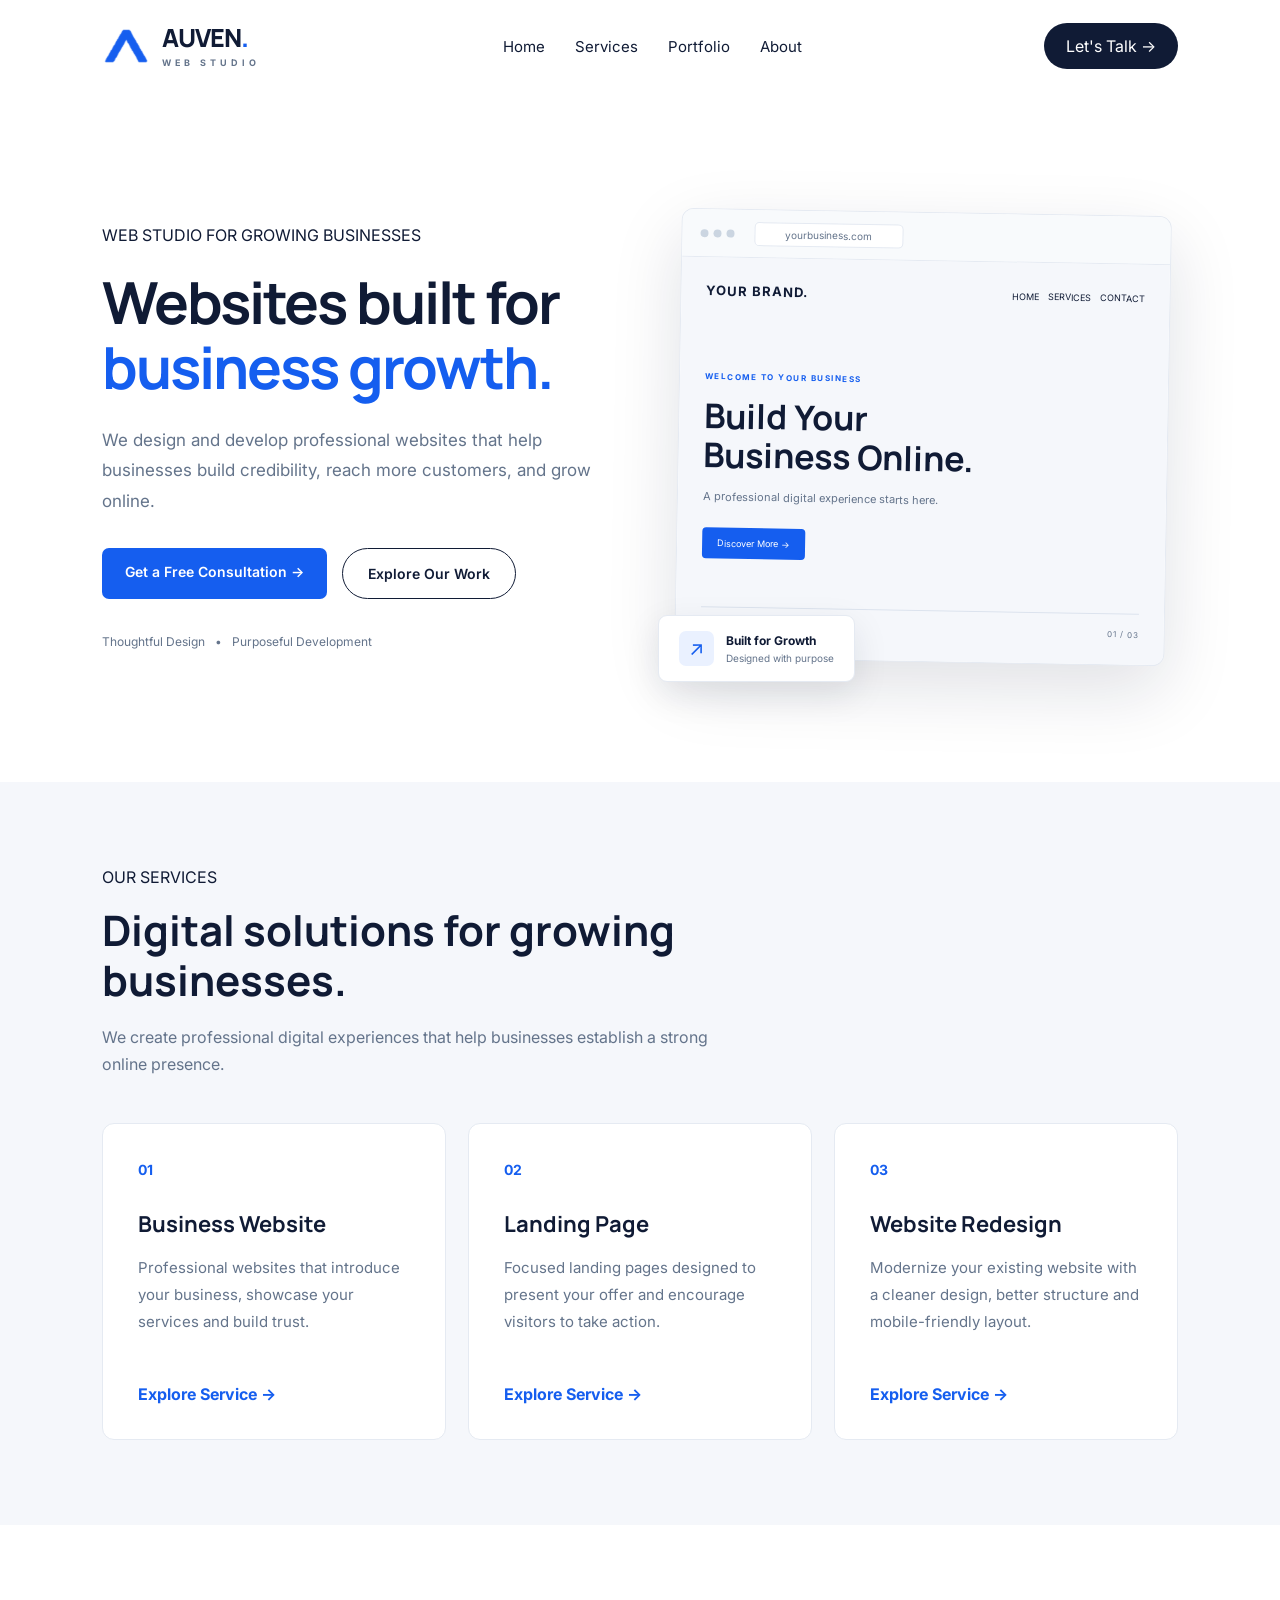
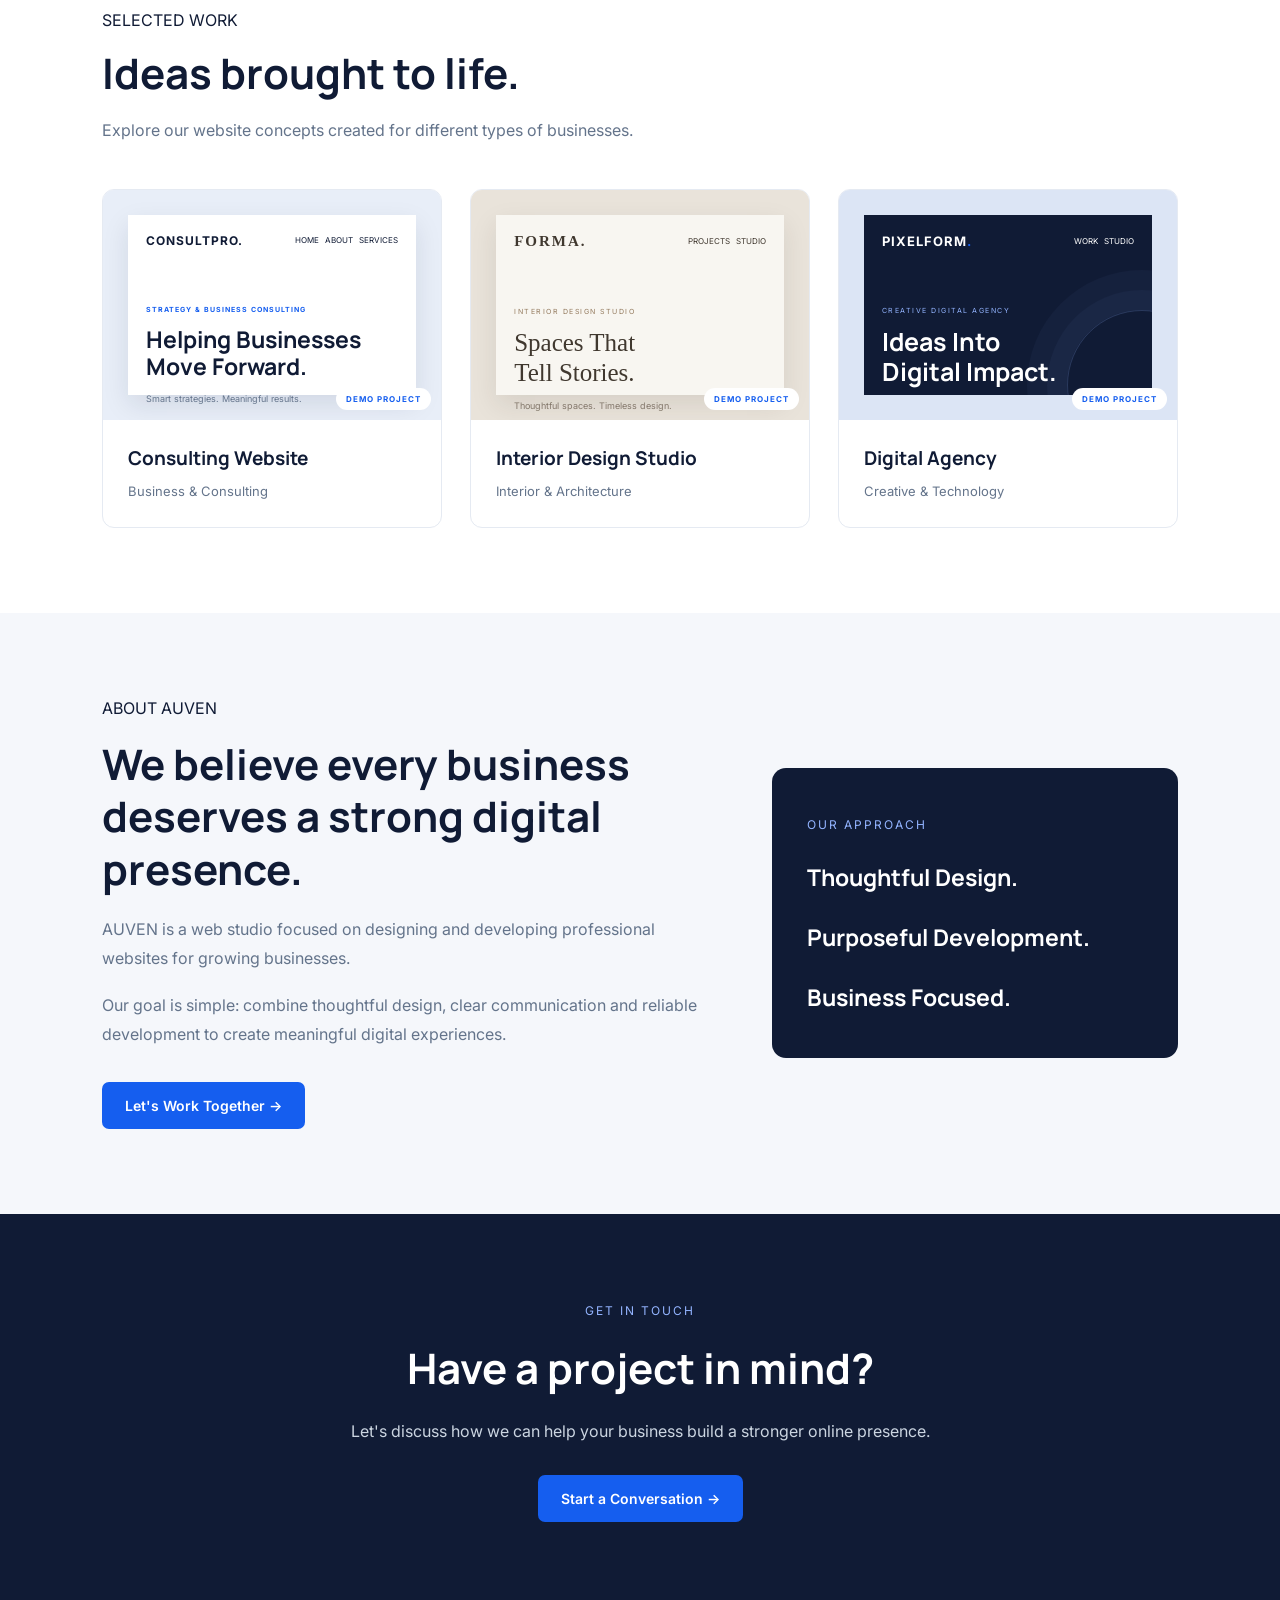
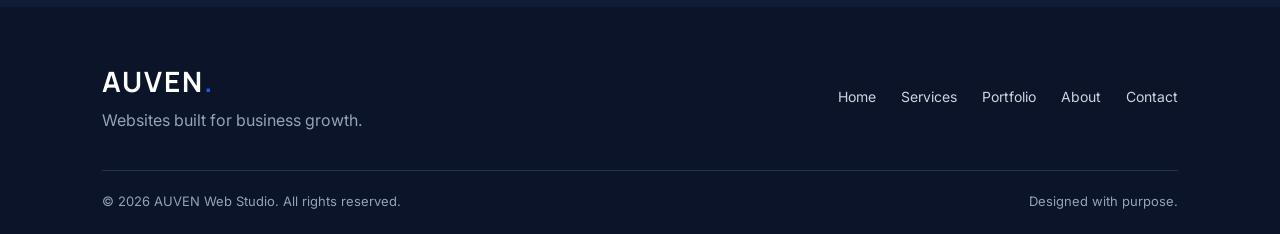
==== index.html @ 6b2d95c3 "Add files via upload" ====
<!DOCTYPE html>
<html lang="en">
<head>
    <meta charset="UTF-8">
    <meta name="viewport" content="width=device-width, initial-scale=1.0">

    <title>AUVEN | Web Studio</title>
    <meta name="description" content="AUVEN Web Studio designs and develops professional websites, landing pages and website redesigns for growing businesses.">
    <meta name="theme-color" content="#101B35">
    <meta property="og:title" content="AUVEN | Web Studio">
    <meta property="og:description" content="Professional websites built for growing businesses.">
    <meta property="og:type" content="website">
    <link rel="preconnect" href="https://fonts.googleapis.com">
    <link rel="preconnect" href="https://fonts.gstatic.com" crossorigin>
    <link href="https://fonts.googleapis.com/css2?family=Inter:wght@400;500;600;700&family=Manrope:wght@400;500;600;700;800&display=swap" rel="stylesheet">

    <link rel="stylesheet" href="style.css">
    <link rel="icon" type="image/png" href="auven-favicon.png">
</head>

<body>

    
<header class="navbar">

    <a href="#home" class="logo">
    <img
        src="auven-logo-transparent.png"
        alt=""
        class="logo-symbol"
    >

    <span class="logo-text">
        <span class="logo-name">AUVEN<span>.</span></span>
        <small>WEB STUDIO</small>
    </span>
</a>

    <nav aria-label="Main navigation">
        <a href="#home">Home</a>
        <a href="#services">Services</a>
        <a href="#portfolio">Portfolio</a>
        <a href="#about">About</a>
    </nav>

    <a href="#contact" class="nav-button">
        Let's Talk →
    </a>

</header>

<main>
    <section class="hero" id="home">
    <div class="hero-content">
        <span class="tag">WEB STUDIO FOR GROWING BUSINESSES</span>

        <h1>Websites built for <span>business growth.</span></h1>

        <p>
            We design and develop professional websites that help
            businesses build credibility, reach more customers,
            and grow online.
        </p>

        <div class="hero-buttons">
            <a href="#contact" class="primary-button">
                Get a Free Consultation →
            </a>

            <a href="#portfolio" class="secondary-button">
                Explore Our Work
            </a>
        </div>

        <div class="hero-trust">
            <span>Thoughtful Design</span>
            <span>•</span>
            <span>Purposeful Development</span>
        </div>
    </div>

    <div class="hero-visual">
        <div class="browser-window">
            <div class="browser-top">
                <div class="browser-dots">
                    <span></span>
                    <span></span>
                    <span></span>
                </div>
                <div class="browser-address">yourbusiness.com</div>
            </div>

            <div class="website-preview">
                <div class="preview-nav">
                    <strong>YOUR BRAND.</strong>
                    <span>HOME &nbsp; SERVICES &nbsp; CONTACT</span>
                </div>

                <div class="preview-content">
                    <span>WELCOME TO YOUR BUSINESS</span>
                    <h3>Build Your<br>Business Online.</h3>
                    <p>A professional digital experience starts here.</p>
                    <div class="preview-button">Discover More →</div>
                </div>

                <div class="preview-footer">
                    <span>DESIGNED WITH PURPOSE</span>
                    <span>01 / 03</span>
                </div>
            </div>
        </div>

        <div class="floating-card">
            <span class="floating-icon">↗</span>
            <div>
                <strong>Built for Growth</strong>
                <small>Designed with purpose</small>
            </div>
        </div>
    </div>
</section>

    
<section class="services" id="services">

    <div class="section-heading">
        <span class="tag">OUR SERVICES</span>
        <h2>Digital solutions for growing businesses.</h2>
        <p>
            We create professional digital experiences
            that help businesses establish a strong online presence.
        </p>
    </div>

    <div class="service-container">

        <div class="service-card">
            <span class="service-number">01</span>
            <h3>Business Website</h3>
            <p>
                Professional websites that introduce your
                business, showcase your services and build trust.
            </p>
            <a href="#contact">Explore Service →</a>
        </div>

        <div class="service-card">
            <span class="service-number">02</span>
            <h3>Landing Page</h3>
            <p>
                Focused landing pages designed to present
                your offer and encourage visitors to take action.
            </p>
            <a href="#contact">Explore Service →</a>
        </div>

        <div class="service-card">
            <span class="service-number">03</span>
            <h3>Website Redesign</h3>
            <p>
                Modernize your existing website with a cleaner
                design, better structure and mobile-friendly layout.
            </p>
            <a href="#contact">Explore Service →</a>
        </div>

    </div>

</section>


    

<section class="portfolio" id="portfolio">

    <div class="section-heading">
        <span class="tag">SELECTED WORK</span>
        <h2>Ideas brought to life.</h2>
        <p>
            Explore our website concepts created
            for different types of businesses.
        </p>
    </div>

    <div class="portfolio-container">

        <!-- CARD 1: CONSULTING -->
        <a href="consulting.html" class="portfolio-card portfolio-link">

            <div class="portfolio-image image-one consulting-preview">
                <div class="consulting-site">
                    <div class="consulting-nav">
                        <strong>CONSULTPRO.</strong>
                        <span>HOME &nbsp; ABOUT &nbsp; SERVICES</span>
                    </div>

                    <div class="consulting-content">
                        <small>STRATEGY & BUSINESS CONSULTING</small>
                        <h3>Helping Businesses<br>Move Forward.</h3>
                        <p>Smart strategies. Meaningful results.</p>
                        <span class="consulting-btn">EXPLORE MORE →</span>
                    </div>
                </div>

                <span class="demo-label">DEMO PROJECT</span>
            </div>

            <div class="portfolio-info">
                <h3>Consulting Website</h3>
                <p>Business & Consulting</p>
            </div>

        </a>


        <!-- CARD 2: INTERIOR DESIGN -->
        <a href="interior.html" class="portfolio-card portfolio-link">

            <div class="portfolio-image interior-preview">
                <div class="interior-site">
                    <div class="interior-nav">
                        <strong>FORMA.</strong>
                        <span>PROJECTS &nbsp; STUDIO</span>
                    </div>

                    <div class="interior-content">
                        <small>INTERIOR DESIGN STUDIO</small>
                        <h3>Spaces That<br>Tell Stories.</h3>
                        <p>Thoughtful spaces. Timeless design.</p>
                        <span class="interior-btn">VIEW PROJECTS ↗</span>
                    </div>
                </div>

                <span class="demo-label">DEMO PROJECT</span>
            </div>

            <div class="portfolio-info">
                <h3>Interior Design Studio</h3>
                <p>Interior & Architecture</p>
            </div>

        </a>
        <!-- CARD 3: DIGITAL AGENCY -->
        <a href="digital.html" class="portfolio-card portfolio-link">
    


            <div class="portfolio-image agency-preview">
                <div class="agency-site">
                    <div class="agency-nav">
                        <strong>PIXELFORM<span>.</span></strong>
                        <span>WORK &nbsp; STUDIO</span>
                    </div>

                    <div class="agency-content">
                        <small>CREATIVE DIGITAL AGENCY</small>
                        <h3>Ideas Into<br>Digital Impact.</h3>
                        <p>Creative thinking. Digital solutions.</p>
                        <span class="agency-btn">LET'S TALK ↗</span>
                    </div>

                    <div class="agency-decoration"></div>
                </div>

                <span class="demo-label">DEMO PROJECT</span>
            </div>

            <div class="portfolio-info">
                <h3>Digital Agency</h3>
                <p>Creative & Technology</p>
            </div>

        </a>

    </div>

</section>



    
<section class="about" id="about">

    <div class="about-content">

        <span class="tag">ABOUT AUVEN</span>

        <h2>
            We believe every business
            deserves a strong digital presence.
        </h2>

        <p>
            AUVEN is a web studio focused on designing
            and developing professional websites for
            growing businesses.
        </p>

        <p>
            Our goal is simple: combine thoughtful design,
            clear communication and reliable development
            to create meaningful digital experiences.
        </p>

        <a href="#contact" class="primary-button">
            Let's Work Together →
        </a>

    </div>

    <div class="about-side">
        <div class="about-box">
            <span>OUR APPROACH</span>
            <h3>Thoughtful Design.</h3>
            <h3>Purposeful Development.</h3>
            <h3>Business Focused.</h3>
        </div>
    </div>

</section>


    <section class="contact" id="contact">
    <div class="contact-content">
        <span class="tag">GET IN TOUCH</span>

        <h2>Have a project in mind?</h2>

        <p>
            Let's discuss how we can help your business
            build a stronger online presence.
        </p>

        <a 
    href="https://mail.google.com/mail/?view=cm&fs=1&to=asifmahmudnoyon42@gmail.com"
    target="_blank"
    rel="noopener noreferrer"
    class="primary-button">
    Start a Conversation →
</a>
    </div>
</section>

</main>
<footer class="footer">
    <div class="footer-content">
        <div class="footer-brand">
            <h2>AUVEN<span>.</span></h2>
            <p>Websites built for business growth.</p>
        </div>

        <div class="footer-links">
            <a href="#home">Home</a>
            <a href="#services">Services</a>
            <a href="#portfolio">Portfolio</a>
            <a href="#about">About</a>
            <a href="#contact">Contact</a>
        </div>
    </div>

    <div class="footer-bottom">
        <p>© 2026 AUVEN Web Studio. All rights reserved.</p>
        <p>Designed with purpose.</p>
    </div>
</footer>
</body>
</html>
---- style.css ----
* {
    margin: 0;
    padding: 0;
    box-sizing: border-box;
}

html {
    scroll-behavior: smooth;
}

body {
    font-family: 'Inter', sans-serif;
    background: #F5F7FB;
    color: #101B35;
}

h1, h2, h3, .logo {
    font-family: 'Manrope', sans-serif;
}

/* NAVIGATION */

.navbar {
    display: flex;
    justify-content: space-between;
    align-items: center;
    padding: 22px 8%;
    background: white;
}


.logo {
    display: flex;
    align-items: center;
    gap: 12px;
    text-decoration: none;
}

.logo-symbol {
    width: 48px;
    height: 48px;
    object-fit: contain;
}

.logo-text {
    display: flex;
    flex-direction: column;
    font-family: 'Manrope', sans-serif;
    color: #101B35;
}

.logo-name {
    display: inline-block;
    font-size: 25px;
    font-weight: 800;
    line-height: 1.1;
    letter-spacing: -1px;
}

.logo-name span {
    color: #155EEF;
}

.logo-text small {
    display: block;
    margin-top: 5px;
    font-family: 'Inter', sans-serif;
    font-size: 9px;
    font-weight: 700;
    letter-spacing: 4px;
    color: #64748B;
}
nav {
    display: flex;
    gap: 30px;
}

nav a {
    text-decoration: none;
    color: #101B35;
    font-size: 15px;
}

nav a:hover {
    color: #155EEF;
}

.nav-button {
    background: #101B35;
    color: white;
    padding: 13px 22px;
    border-radius: 30px;
    text-decoration: none;
}

/* HERO SECTION */

/* HERO SECTION */
.hero {
    padding: 100px 8%;
    min-height: 620px;
    display: grid;
    grid-template-columns: 1fr 1fr;
    align-items: center;
    gap: 55px;
    background: white;
    overflow: hidden;
}

.hero-content {
    max-width: 620px;
}

.hero h1 {
    font-size: 58px;
    line-height: 1.12;
    margin: 25px 0;
    letter-spacing: -2px;
}

.hero h1 span {
    color: #155EEF;
}

.hero p {
    font-size: 17px;
    line-height: 1.8;
    color: #64748B;
    max-width: 520px;
}

.hero-buttons {
    display: flex;
    gap: 15px;
    margin-top: 32px;
    flex-wrap: wrap;
}

.primary-button,
.secondary-button {
    padding: 15px 23px;
    border-radius: 7px;
    text-decoration: none;
    display: inline-block;
    font-weight: 600;
    font-size: 14px;
}

.primary-button {
    background: #155EEF;
    color: white;
}

.secondary-button {
    border: 1px solid #D5DCE8;
    color: #101B35;
}

.hero-trust {
    display: flex;
    flex-wrap: wrap;
    gap: 10px;
    margin-top: 35px;
    color: #64748B;
    font-size: 12px;
}

/* HERO WEBSITE PREVIEW */
.hero-visual {
    position: relative;
    padding: 20px 10px;
}

.browser-window {
    background: white;
    border: 1px solid #E5EAF2;
    border-radius: 12px;
    overflow: hidden;
    box-shadow: 0 25px 70px rgba(16, 27, 53, 0.13);
    transform: rotate(1deg);
}

.browser-top {
    height: 48px;
    padding: 0 18px;
    display: flex;
    align-items: center;
    gap: 20px;
    background: #F8FAFC;
    border-bottom: 1px solid #E5EAF2;
}

.browser-dots {
    display: flex;
    gap: 5px;
}

.browser-dots span {
    width: 8px;
    height: 8px;
    background: #CBD5E1;
    border-radius: 50%;
}

.browser-address {
    background: white;
    border: 1px solid #E5EAF2;
    border-radius: 5px;
    padding: 5px 30px;
    font-size: 10px;
    color: #64748B;
}

.website-preview {
    padding: 25px;
    min-height: 350px;
    background: #F5F7FB;
}

.preview-nav {
    display: flex;
    justify-content: space-between;
    align-items: center;
    font-size: 9px;
    color: #101B35;
}

.preview-nav strong {
    font-size: 13px;
    letter-spacing: 1px;
}

.preview-content {
    margin-top: 65px;
}

.preview-content > span {
    font-size: 8px;
    letter-spacing: 1.5px;
    color: #155EEF;
    font-weight: bold;
}

.preview-content h3 {
    font-size: 34px;
    line-height: 1.15;
    margin: 13px 0;
    color: #101B35;
}

.preview-content p {
    font-size: 11px;
    color: #64748B;
}

.preview-button {
    display: inline-block;
    margin-top: 20px;
    padding: 10px 15px;
    background: #155EEF;
    color: white;
    border-radius: 4px;
    font-size: 9px;
}

.preview-footer {
    display: flex;
    justify-content: space-between;
    margin-top: 48px;
    padding-top: 15px;
    border-top: 1px solid #DCE3EE;
    font-size: 8px;
    letter-spacing: 1px;
    color: #64748B;
}

.floating-card {
    position: absolute;
    bottom: 0;
    left: -10px;
    display: flex;
    align-items: center;
    gap: 12px;
    background: white;
    padding: 15px 20px;
    border: 1px solid #E5EAF2;
    border-radius: 9px;
    box-shadow: 0 12px 35px rgba(16, 27, 53, 0.10);
}

.floating-icon {
    width: 35px;
    height: 35px;
    display: grid;
    place-items: center;
    background: #EAF1FF;
    color: #155EEF;
    border-radius: 7px;
    font-size: 20px;
}

.floating-card strong,
.floating-card small {
    display: block;
}

.floating-card strong {
    font-size: 12px;
    color: #101B35;
}

.floating-card small {
    margin-top: 4px;
    font-size: 10px;
    color: #64748B;
}


/* HERO RESPONSIVE */

@media (max-width: 768px) {
    .hero {
        padding: 70px 6%;
        min-height: auto;
        grid-template-columns: 1fr;
        gap: 40px;
    }

    .hero-content {
        max-width: 100%;
    }

    .hero h1 {
        font-size: 42px;
        line-height: 1.15;
        letter-spacing: -1.5px;
    }

    .hero p {
        font-size: 16px;
    }

    .hero-visual {
        width: 100%;
        max-width: 540px;
        justify-self: center;
        padding: 10px 5px 25px;
    }

    .preview-content h3 {
        font-size: 27px;
    }

    .floating-card {
        left: 0;
    }
}

.secondary-button {
    padding: 16px 25px;
    border-radius: 30px;
    text-decoration: none;
    display: inline-block;
}

.primary-button {
    background: #155EEF;
    color: white;
}

.secondary-button {
    border: 1px solid #101B35;
    color: #101B35;
}

/* GENERAL SECTIONS */

.services,
#portfolio,
#about,
#contact {
    padding: 85px 8%;
}

section h2 {
    font-size: 35px;
    margin-bottom: 15px;
}

section p {
    color: #64748B;
    line-height: 1.7;
}

/* MOBILE */

@media (max-width: 768px) {

    .navbar {
        flex-wrap: wrap;
        gap: 20px;
    }

    nav {
        width: 100%;
        flex-wrap: wrap;
        gap: 18px;
    }

    .nav-button {
        display: none;
    }

    .hero h1 {
        font-size: 42px;
    }

    .hero p {
        font-size: 16px;
    }
}

/* SERVICES SECTION */

.services {
    background: #F5F7FB;
}

.section-heading {
    max-width: 650px;
    margin-bottom: 45px;
}

.section-heading h2 {
    font-size: 42px;
    line-height: 1.2;
    margin: 18px 0;
}

.section-heading p {
    font-size: 16px;
}

.service-container {
    display: grid;
    grid-template-columns: repeat(3, 1fr);
    gap: 22px;
}

.service-card {
    background: white;
    padding: 35px;
    border: 1px solid #E5EAF2;
    border-radius: 12px;
    transition: 0.3s;
}

.service-card:hover {
    transform: translateY(-6px);
    box-shadow: 0 12px 30px rgba(16, 27, 53, 0.08);
}

.service-number {
    color: #155EEF;
    font-size: 14px;
    font-weight: bold;
}

.service-card h3 {
    font-size: 22px;
    margin: 30px 0 15px;
}

.service-card p {
    font-size: 15px;
    line-height: 1.8;
    min-height: 110px;
}

.service-card a {
    display: inline-block;
    margin-top: 20px;
    color: #155EEF;
    font-weight: bold;
    text-decoration: none;
}

/* RESPONSIVE SERVICES */

@media (max-width: 768px) {
    .service-container {
        grid-template-columns: 1fr;
    }

    .section-heading h2 {
        font-size: 32px;
    }

    .service-card p {
        min-height: auto;
    }
}

/* PORTFOLIO SECTION */

.portfolio {
    background: white;
}

.portfolio-container {
    display: grid;
    grid-template-columns: repeat(3, 1fr);
    gap: 24px;
}

.portfolio-card {
    border: 1px solid #E5EAF2;
    border-radius: 12px;
    overflow: hidden;
    background: white;
    transition: 0.3s;
}

.portfolio-card:hover {
    transform: translateY(-5px);
    box-shadow: 0 12px 30px rgba(16, 27, 53, 0.08);
}

.portfolio-image {
    height: 230px;
    display: flex;
    align-items: center;
    justify-content: center;
}

.portfolio-image > .demo-label {
    position: absolute;
    bottom: 10px;
    right: 10px;
    background: white;
    color: #155EEF;
    padding: 6px 10px;
    border-radius: 20px;
    font-size: 8px;
    font-weight: bold;
    letter-spacing: 1px;
}

.image-one {
    background: #DCE6F5;
}

.image-two {
    background: #E8E4DF;
}

.image-three {
    background: #DDE9E6;
}

.portfolio-info {
    padding: 22px;
}

.portfolio-info h3 {
    font-size: 20px;
    margin-bottom: 8px;
}

.portfolio-info p {
    font-size: 14px;
}

@media (max-width: 768px) {
    .portfolio-container {
        grid-template-columns: 1fr;
    }
}

/* ABOUT SECTION */

.about {
    display: grid;
    grid-template-columns: 1.2fr 0.8fr;
    gap: 60px;
    align-items: center;
    padding: 100px 8%;
    background: #F5F7FB;
}

.about-content h2 {
    font-size: 42px;
    line-height: 1.25;
    margin: 20px 0;
}

.about-content p {
    margin-bottom: 18px;
    line-height: 1.8;
}

.about-content .primary-button {
    margin-top: 15px;
}

.about-box {
    background: #101B35;
    color: white;
    padding: 45px 35px;
    border-radius: 14px;
}

.about-box span {
    color: #93B4FF;
    font-size: 12px;
    letter-spacing: 2px;
}

.about-box h3 {
    font-size: 23px;
    margin-top: 28px;
}

@media (max-width: 768px) {
    .about {
        grid-template-columns: 1fr;
        gap: 35px;
    }

    .about-content h2 {
        font-size: 32px;
    }
}
/* CONTACT SECTION */

.contact {
    background: #101B35;
    color: white;
    text-align: center;
    padding: 100px 8%;
}

.contact-content {
    max-width: 700px;
    margin: auto;
}

.contact .tag {
    color: #93B4FF;
    font-size: 12px;
    letter-spacing: 2px;
}

.contact h2 {
    font-size: 42px;
    margin: 20px 0;
}

.contact p {
    color: #CBD5E1;
    line-height: 1.8;
    margin-bottom: 30px;
}

.contact .primary-button {
    display: inline-block;
}

@media (max-width: 768px) {
    .contact h2 {
        font-size: 32px;
    }
}
/* FOOTER */

.footer {
    background: #0B1428;
    color: white;
    padding: 55px 8% 25px;
}

.footer-content {
    display: flex;
    justify-content: space-between;
    align-items: center;
    gap: 30px;
    padding-bottom: 40px;
}

.footer-brand h2 {
    font-size: 28px;
    letter-spacing: 2px;
}

.footer-brand h2 span {
    color: #155EEF;
}

.footer-brand p {
    color: #94A3B8;
    margin-top: 10px;
}

.footer-links {
    display: flex;
    flex-wrap: wrap;
    gap: 25px;
}

.footer-links a {
    color: #CBD5E1;
    text-decoration: none;
    font-size: 14px;
}

.footer-links a:hover {
    color: white;
}

.footer-bottom {
    border-top: 1px solid #26334D;
    padding-top: 22px;
    display: flex;
    justify-content: space-between;
    gap: 15px;
    color: #94A3B8;
    font-size: 13px;
}

@media (max-width: 768px) {
    .footer-content,
    .footer-bottom {
        flex-direction: column;
        align-items: flex-start;
    }

    .footer-links {
        gap: 18px;
    }
}
.primary-button {
    transition: 0.25s ease;
}

.primary-button:hover {
    background: #0F49C6;
    transform: translateY(-3px);
}

.secondary-button {
    transition: 0.25s ease;
}

.secondary-button:hover {
    border-color: #155EEF;
    color: #155EEF;
    transform: translateY(-3px);
}
/* CONSULTING PORTFOLIO PREVIEW */

.consulting-preview {
    background: #E8EEF8;
    padding: 25px;
    position: relative;
    overflow: hidden;
}

.consulting-site {
    width: 100%;
    height: 100%;
    background: #FFFFFF;
    padding: 18px;
    box-shadow: 0 10px 25px rgba(16, 27, 53, 0.10);
}

.consulting-nav {
    display: flex;
    justify-content: space-between;
    align-items: center;
    font-size: 8px;
    color: #101B35;
}

.consulting-nav strong {
    font-size: 12px;
    letter-spacing: 1px;
}

.consulting-content {
    margin-top: 48px;
}

.consulting-content small {
    color: #155EEF;
    font-size: 7px;
    letter-spacing: 1px;
    font-weight: bold;
}

.consulting-content h3 {
    font-size: 23px;
    line-height: 1.2;
    margin: 10px 0;
    color: #101B35;
}

.consulting-content p {
    font-size: 9px;
    color: #64748B;
}

.consulting-btn {
    display: inline-block;
    margin-top: 15px;
    background: #155EEF;
    color: white;
    padding: 8px 12px;
    font-size: 7px;
}

.demo-label {
    position: absolute;
    bottom: 10px;
    right: 10px;
    background: white;
    color: #155EEF;
    padding: 6px 10px;
    border-radius: 20px;
    font-size: 8px;
    font-weight: bold;
    letter-spacing: 1px;
}
/* INTERIOR DESIGN PORTFOLIO PREVIEW */

.interior-preview {
    background: #E9E3DA;
    padding: 25px;
    position: relative;
    overflow: hidden;
}

.interior-site {
    width: 100%;
    height: 100%;
    padding: 18px;
    background: #F8F6F1;
    box-shadow: 0 10px 25px rgba(50, 40, 30, 0.10);
}

.interior-nav {
    display: flex;
    justify-content: space-between;
    align-items: center;
    color: #40382F;
    font-size: 8px;
}

.interior-nav strong {
    font-family: Georgia, serif;
    font-size: 15px;
    letter-spacing: 2px;
}

.interior-content {
    margin-top: 48px;
}

.interior-content small {
    color: #947B5F;
    font-size: 7px;
    letter-spacing: 1.5px;
}

.interior-content h3 {
    font-family: Georgia, serif;
    font-size: 25px;
    font-weight: normal;
    line-height: 1.2;
    color: #40382F;
    margin: 10px 0;
}

.interior-content p {
    font-size: 9px;
    color: #82776A;
}

.interior-btn {
    display: inline-block;
    margin-top: 15px;
    padding-bottom: 5px;
    border-bottom: 1px solid #947B5F;
    color: #40382F;
    font-size: 7px;
    letter-spacing: 1px;
}
/* DIGITAL AGENCY PORTFOLIO PREVIEW */

.agency-preview {
    background: #DCE5F5;
    padding: 25px;
    position: relative;
    overflow: hidden;
}

.agency-site {
    width: 100%;
    height: 100%;
    padding: 18px;
    background: #101B35;
    position: relative;
    overflow: hidden;
}

.agency-nav {
    display: flex;
    justify-content: space-between;
    align-items: center;
    color: white;
    font-size: 8px;
    position: relative;
    z-index: 2;
}

.agency-nav strong {
    font-size: 13px;
    letter-spacing: 1px;
}

.agency-nav strong span {
    color: #155EEF;
}

.agency-content {
    margin-top: 48px;
    position: relative;
    z-index: 2;
}

.agency-content small {
    color: #93B4FF;
    font-size: 7px;
    letter-spacing: 1.5px;
}

.agency-content h3 {
    color: white;
    font-size: 25px;
    line-height: 1.2;
    margin: 10px 0;
}

.agency-content p {
    color: #CBD5E1;
    font-size: 9px;
}

.agency-btn {
    display: inline-block;
    margin-top: 15px;
    padding: 8px 12px;
    background: #155EEF;
    color: white;
    font-size: 7px;
    letter-spacing: 1px;
}

.agency-decoration {
    position: absolute;
    width: 150px;
    height: 150px;
    border: 1px solid rgba(147, 180, 255, 0.2);
    border-radius: 50%;
    right: -65px;
    bottom: -65px;
    box-shadow: 0 0 0 20px rgba(147, 180, 255, 0.04),
                0 0 0 40px rgba(147, 180, 255, 0.04);
}
/* PORTFOLIO POLISH */

.portfolio {
    padding: 100px 8%;
}

.portfolio-container {
    gap: 28px;
}

.portfolio-card {
    transition: transform 0.3s ease, box-shadow 0.3s ease;
    text-decoration: none;
    color: inherit;
    display: block;
}

.portfolio-card:hover {
    transform: translateY(-8px);
    box-shadow: 0 18px 40px rgba(16, 27, 53, 0.12);
}

.portfolio-image > .demo-label {
    position: absolute;
    bottom: 10px;
    right: 10px;
    background: white;
    color: #155EEF;
    padding: 6px 10px;
    border-radius: 20px;
    font-size: 8px;
    font-weight: bold;
    letter-spacing: 1px;
}

.portfolio-card:hover .portfolio-image {
    transform: scale(1.02);
}

.portfolio-info {
    padding: 25px;
}

.portfolio-info h3 {
    font-family: 'Manrope', sans-serif;
    font-size: 19px;
    margin-bottom: 9px;
}

.portfolio-info p {
    font-size: 13px;
}
/* CLICKABLE PORTFOLIO CARD */

.portfolio-link {
    display: block;
    text-decoration: none;
    color: inherit;
    cursor: pointer;
}

.portfolio-link:focus-visible {
    outline: 3px solid #155EEF;
    outline-offset: 4px;
}

.portfolio-link .portfolio-info h3 {
    color: #101B35;
}

.portfolio-link .portfolio-info p {
    color: #64748B;
}
/* FIX PORTFOLIO GRID LAYOUT */

.portfolio-container {
    display: grid;
    grid-template-columns: repeat(3, minmax(0, 1fr));
    gap: 28px;
    align-items: stretch;
}

.portfolio-link {
    display: block;
    width: 100%;
    min-width: 0;
    height: 100%;
}

.portfolio-card {
    min-width: 0;
}

@media (max-width: 768px) {
    .portfolio-container {
        grid-template-columns: 1fr;
    }
}

/* ACCESSIBILITY */

a:focus-visible {
    outline: 3px solid #155EEF;
    outline-offset: 4px;
}

@media (prefers-reduced-motion: reduce) {
    html {
        scroll-behavior: auto;
    }

    *,
    *::before,
    *::after {
        scroll-behavior: auto !important;
        transition-duration: 0.01ms !important;
        animation-duration: 0.01ms !important;
        animation-iteration-count: 1 !important;
    }
}
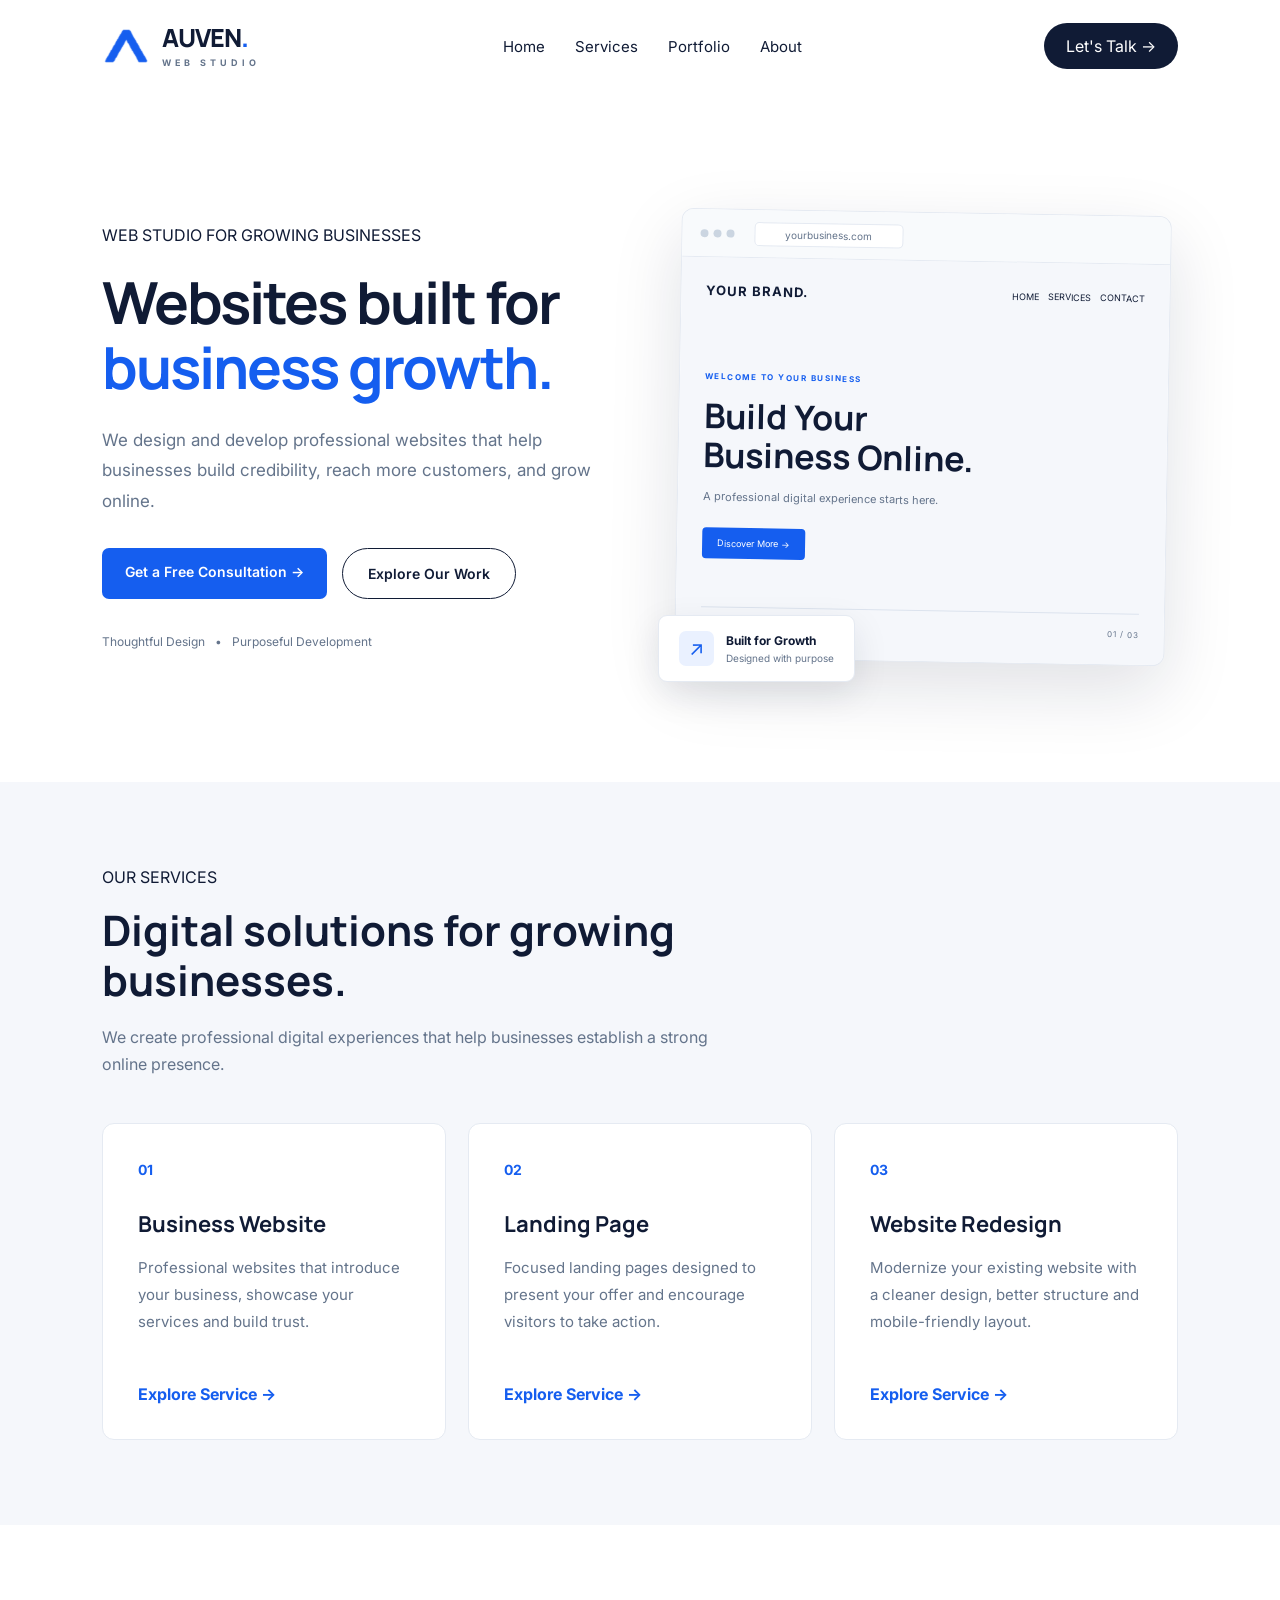
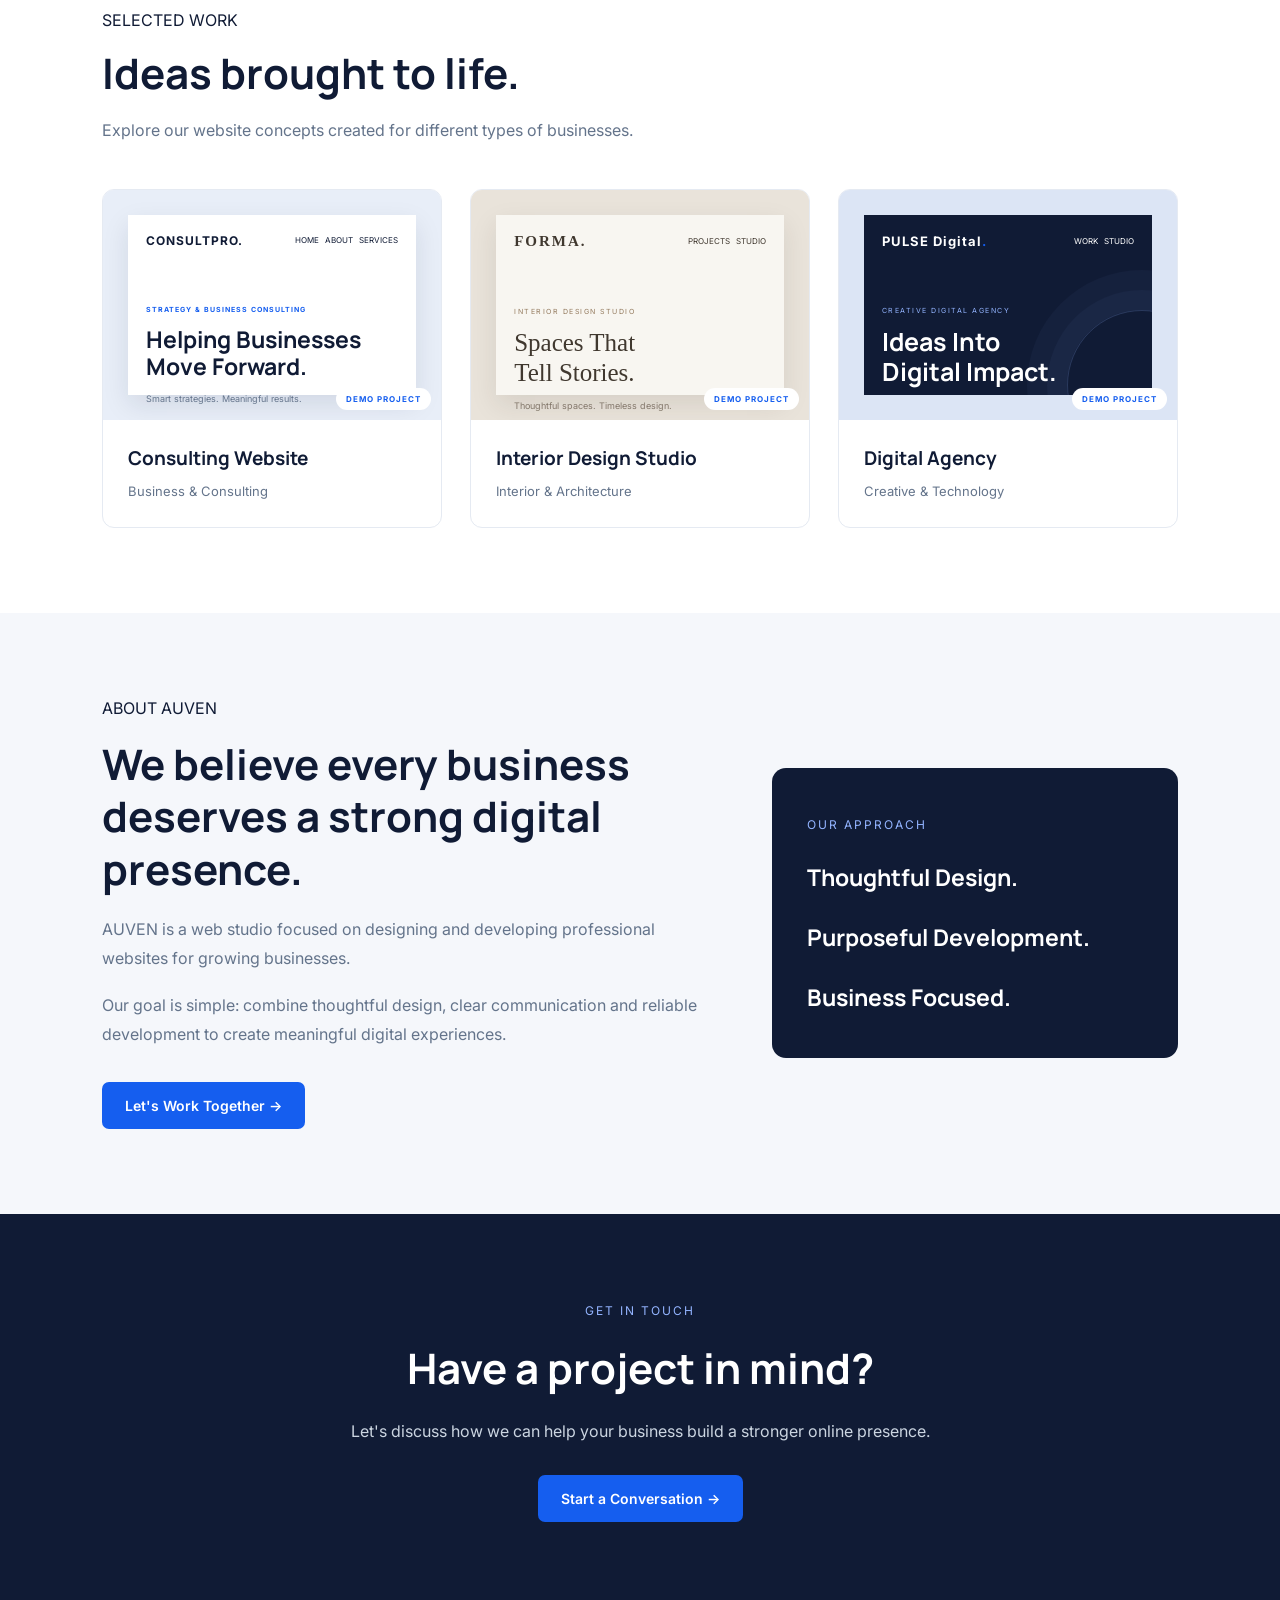
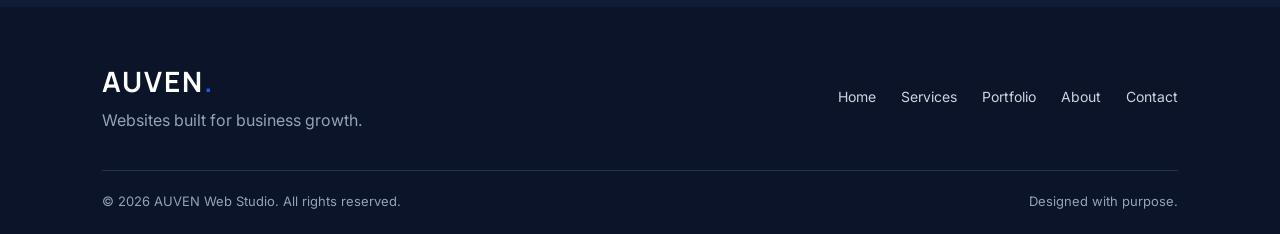
==== commit 90be262a: "Add files via upload" ====
--- a/index.html
+++ b/index.html
@@ -249,7 +249,7 @@
             <div class="portfolio-image agency-preview">
                 <div class="agency-site">
                     <div class="agency-nav">
-                        <strong>PIXELFORM<span>.</span></strong>
+                        <strong>PULSE Digital<span>.</span></strong>
                         <span>WORK &nbsp; STUDIO</span>
                     </div>
 
